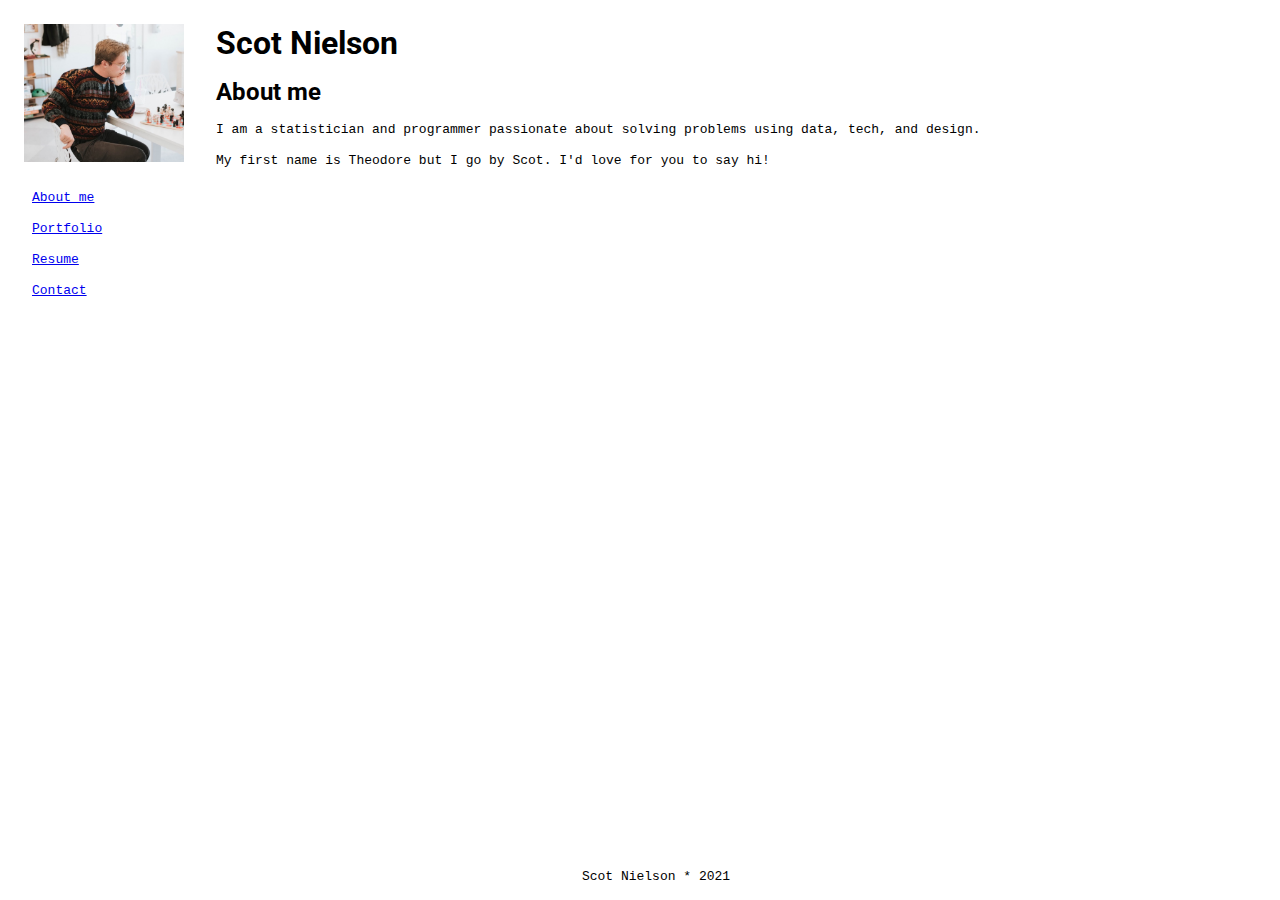
==== index.html @ f241fbc5 "first commit" ====
<!DOCTYPE html>
<html lang="en">
<head>
    <meta charset="UTF-8">
    <meta http-equiv="X-UA-Compatible" content="IE=edge">
    <meta name="viewport" content="width=device-width, initial-scale=1.0">
    <link rel="stylesheet" href="styles.css">
    <title>tscotn</title>
</head>
<body>
    <header>
        <img src='assets/hero.png'>
        <nav>
            <a href='index.html'>About me</a>
            <a href='pages/portfolio.html'>Portfolio</a>
            <a href='Resume.pdf' target='_blank'>Resume</a>
            <a href='pages/contact.html'>Contact</a>
        </nav>
    </header>
    <main>
        <h1>Scot Nielson</h1>
        <h2>About me</h2>
        <p>I am a statistician and programmer passionate about solving problems using data, tech, and design.</p>
        <p>My first name is Theodore but I go by Scot. I'd love for you to say hi!</p>
    </main>
    <footer>
        <p>Scot Nielson * 2021</p>
    </footer>
</body>
</html>
---- styles.css ----
@import url('https://fonts.googleapis.com/css2?family=Roboto:wght@400;700&display=swap');

html {
    padding: 0;
    margin: 0;
}

body {
    font-family: monospace;
    /* display: grid;
    grid-template-columns: 20% 80%;
    grid-template-rows: 20% 80%; */
    display: flex;
}

body * {
    padding: .5rem;
    margin: 0;
}

h1, h2, h3 {
    font-family: "Roboto", sans-serif;
}

header img {
    width: 10rem;
    padding: .5rem;
}

nav {
    display: grid;
}

footer {
    position: absolute;
    bottom: 0;
    width: 100%;
    text-align: center;
}

#contact {
    display: grid;
    padding: 0;
}

@media screen and (max-device-width: 480px) {
    header img {
        width: 5rem;
        padding: .5rem;
    }
}
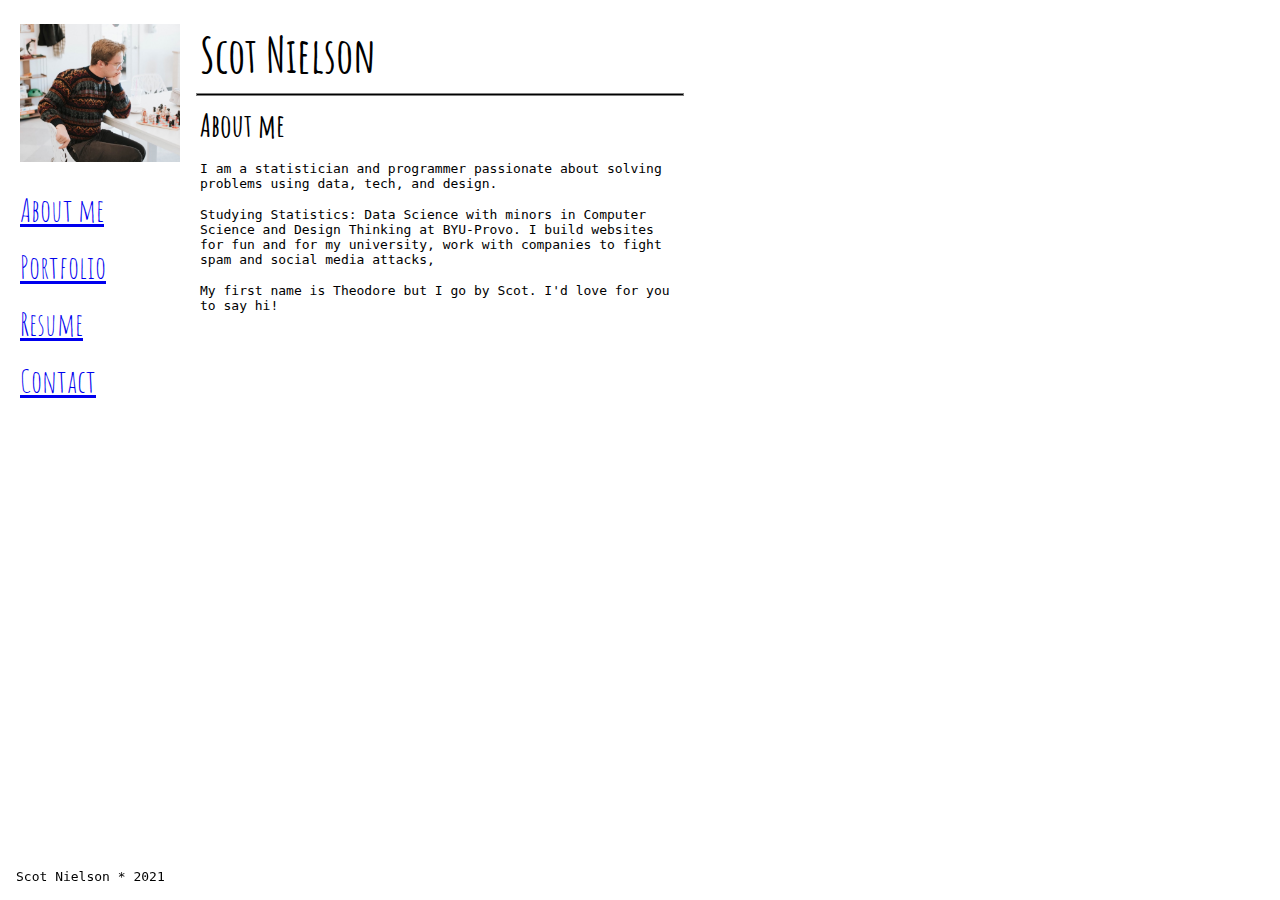
==== commit 20a1cbad: "add spy game" ====
--- a/index.html
+++ b/index.html
@@ -19,8 +19,10 @@
     </header>
     <main>
         <h1>Scot Nielson</h1>
+        <hr>
         <h2>About me</h2>
         <p>I am a statistician and programmer passionate about solving problems using data, tech, and design.</p>
+        <p>Studying Statistics: Data Science with minors in Computer Science and Design Thinking at BYU-Provo. I build websites for fun and for my university, work with companies to fight spam and social media attacks,  </p>
         <p>My first name is Theodore but I go by Scot. I'd love for you to say hi!</p>
     </main>
     <footer>
--- a/styles.css
+++ b/styles.css
@@ -1,4 +1,5 @@
-@import url('https://fonts.googleapis.com/css2?family=Roboto:wght@400;700&display=swap');
+/* @import url('https://fonts.googleapis.com/css2?family=Roboto:wght@400;700&display=swap'); */
+@import url('https://fonts.googleapis.com/css2?family=Amatic+SC:wght@400;700&display=swap');
 
 html {
     padding: 0;
@@ -14,12 +15,24 @@
 }
 
 body * {
-    padding: .5rem;
+    padding: .5rem .25rem;
     margin: 0;
 }
 
-h1, h2, h3 {
-    font-family: "Roboto", sans-serif;
+hr {
+    padding: 0;
+    height: 1px;
+    border-style: solid;
+    background-color: black;
+}
+
+h1, h2, h3, nav a {
+    font-family: "Amatic SC", "Roboto", sans-serif;
+    font-size: 2rem;
+}
+
+h1 {
+    font-size: 3rem;
 }
 
 header img {
@@ -32,10 +45,10 @@
 }
 
 footer {
-    position: absolute;
+    position: fixed;
     bottom: 0;
     width: 100%;
-    text-align: center;
+    /* text-align: center; */
 }
 
 #contact {
@@ -43,9 +56,60 @@
     padding: 0;
 }
 
+.card {
+    width: 20rem;
+    height: 10rem;
+    border: solid;
+    border-color: black;
+    border-radius: 1rem;
+    margin: 0 1rem 1rem 0;
+}
+
+.card p:first-child {
+    text-align: center;
+    width: 100%;
+    padding-top: 0;
+}
+
+.section {
+    display: flex;
+    flex-wrap: wrap;
+}
+
+p {
+    width: 30rem;
+}
+
 @media screen and (max-device-width: 480px) {
     header img {
         width: 5rem;
         padding: .5rem;
     }
+
+    .card {
+        width: 8rem;
+        height: auto;
+    }
+
+    .card hr {
+        display: none;
+    }
+
+    .card p {
+        padding: 0;
+    }
+
+    h1, h2, h3, nav a {
+        font-family: "Amatic SC", "Roboto", sans-serif;
+        font-size: 1.5rem;
+    }
+
+    p {
+        width: auto;
+    }
+
+    footer {
+        text-align: center;
+    }
+
 }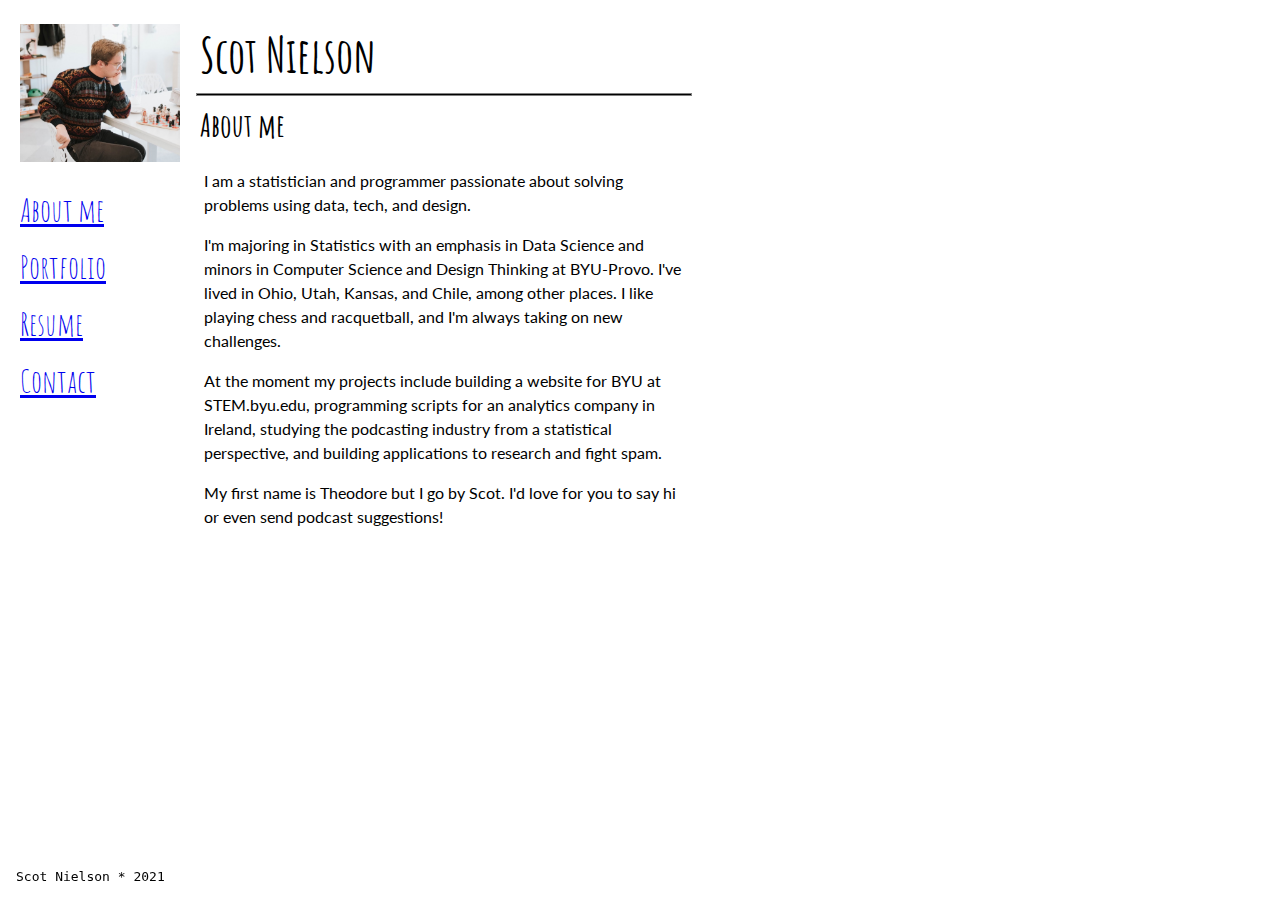
==== commit 228f3dfa: "fill out portfolio" ====
--- a/index.html
+++ b/index.html
@@ -21,9 +21,12 @@
         <h1>Scot Nielson</h1>
         <hr>
         <h2>About me</h2>
+        <div class='about_me_text'>
         <p>I am a statistician and programmer passionate about solving problems using data, tech, and design.</p>
-        <p>Studying Statistics: Data Science with minors in Computer Science and Design Thinking at BYU-Provo. I build websites for fun and for my university, work with companies to fight spam and social media attacks,  </p>
-        <p>My first name is Theodore but I go by Scot. I'd love for you to say hi!</p>
+        <p>I'm majoring in Statistics with an emphasis in Data Science and minors in Computer Science and Design Thinking at BYU-Provo. I've lived in Ohio, Utah, Kansas, and Chile, among other places. I like playing chess and racquetball, and I'm always taking on new challenges.</p>
+        <p>At the moment my projects include building a website for BYU at STEM.byu.edu, programming scripts for an analytics company in Ireland, studying the podcasting industry from a statistical perspective, and building applications to research and fight spam.</p>
+        <p>My first name is Theodore but I go by Scot. I'd love for you to say hi or even send podcast suggestions!</p>
+        </div>
     </main>
     <footer>
         <p>Scot Nielson * 2021</p>
--- a/styles.css
+++ b/styles.css
@@ -1,5 +1,7 @@
 /* @import url('https://fonts.googleapis.com/css2?family=Roboto:wght@400;700&display=swap'); */
 @import url('https://fonts.googleapis.com/css2?family=Amatic+SC:wght@400;700&display=swap');
+@import url('https://fonts.googleapis.com/css2?family=Outfit&display=swap');
+@import url('https://fonts.googleapis.com/css2?family=Lato&family=Outfit&display=swap');
 
 html {
     padding: 0;
@@ -7,7 +9,7 @@
 }
 
 body {
-    font-family: monospace;
+    font-family: 'Lato', 'Outfit', sans-serif;
     /* display: grid;
     grid-template-columns: 20% 80%;
     grid-template-rows: 20% 80%; */
@@ -17,6 +19,10 @@
 body * {
     padding: .5rem .25rem;
     margin: 0;
+}
+
+.line {
+    width: 44rem;
 }
 
 hr {
@@ -31,8 +37,16 @@
     font-size: 2rem;
 }
 
+.card a {
+    padding: 0;
+}
+
 h1 {
     font-size: 3rem;
+}
+
+h3 {
+    font-size: 1.75rem;
 }
 
 header img {
@@ -48,6 +62,7 @@
     position: fixed;
     bottom: 0;
     width: 100%;
+    font-family: monospace;
     /* text-align: center; */
 }
 
@@ -57,27 +72,83 @@
 }
 
 .card {
-    width: 20rem;
-    height: 10rem;
-    border: solid;
-    border-color: black;
-    border-radius: 1rem;
+    width: 42rem;
+    /* height: 40rem; */
+    /* border: solid;
+    border-color: black; */
+    /* border-radius: 1rem; */
     margin: 0 1rem 1rem 0;
 }
 
 .card p:first-child {
-    text-align: center;
+    /* text-align: center; */
     width: 100%;
     padding-top: 0;
+    font-size: 1.25rem;
+}
+
+.card p {
+    width: 95%;
+}
+
+main p {
+    line-height: 1.5rem;
 }
 
 .section {
+    width: 75%;
     display: flex;
     flex-wrap: wrap;
 }
 
 p {
     width: 30rem;
+}
+
+.portfolio p {
+    padding-top: 0;
+    padding-left: 1rem;
+}
+
+.portfolio h2, .portfolio a {
+    padding-bottom: 0;
+}
+
+
+/* IMAGES */
+
+.right {
+    float: right;
+    object-fit: cover;
+}
+
+.left {
+    float: left;
+    object-fit: cover;
+}
+
+#crossstich {
+    width: 12rem;
+    height: 12rem;
+    margin: .5rem;
+}
+
+#heroku {
+    width:inherit;
+    height: 10rem;
+    object-position: bottom;
+}
+
+.fill {
+    width: -webkit-fill-available;
+}
+
+.lp {
+    width: 40%;
+}
+
+.lp_code {
+    width: 55%;
 }
 
 @media screen and (max-device-width: 480px) {
@@ -87,7 +158,8 @@
     }
 
     .card {
-        width: 8rem;
+        /* width: 8rem; */
+        width: 100%;
         height: auto;
     }
 
